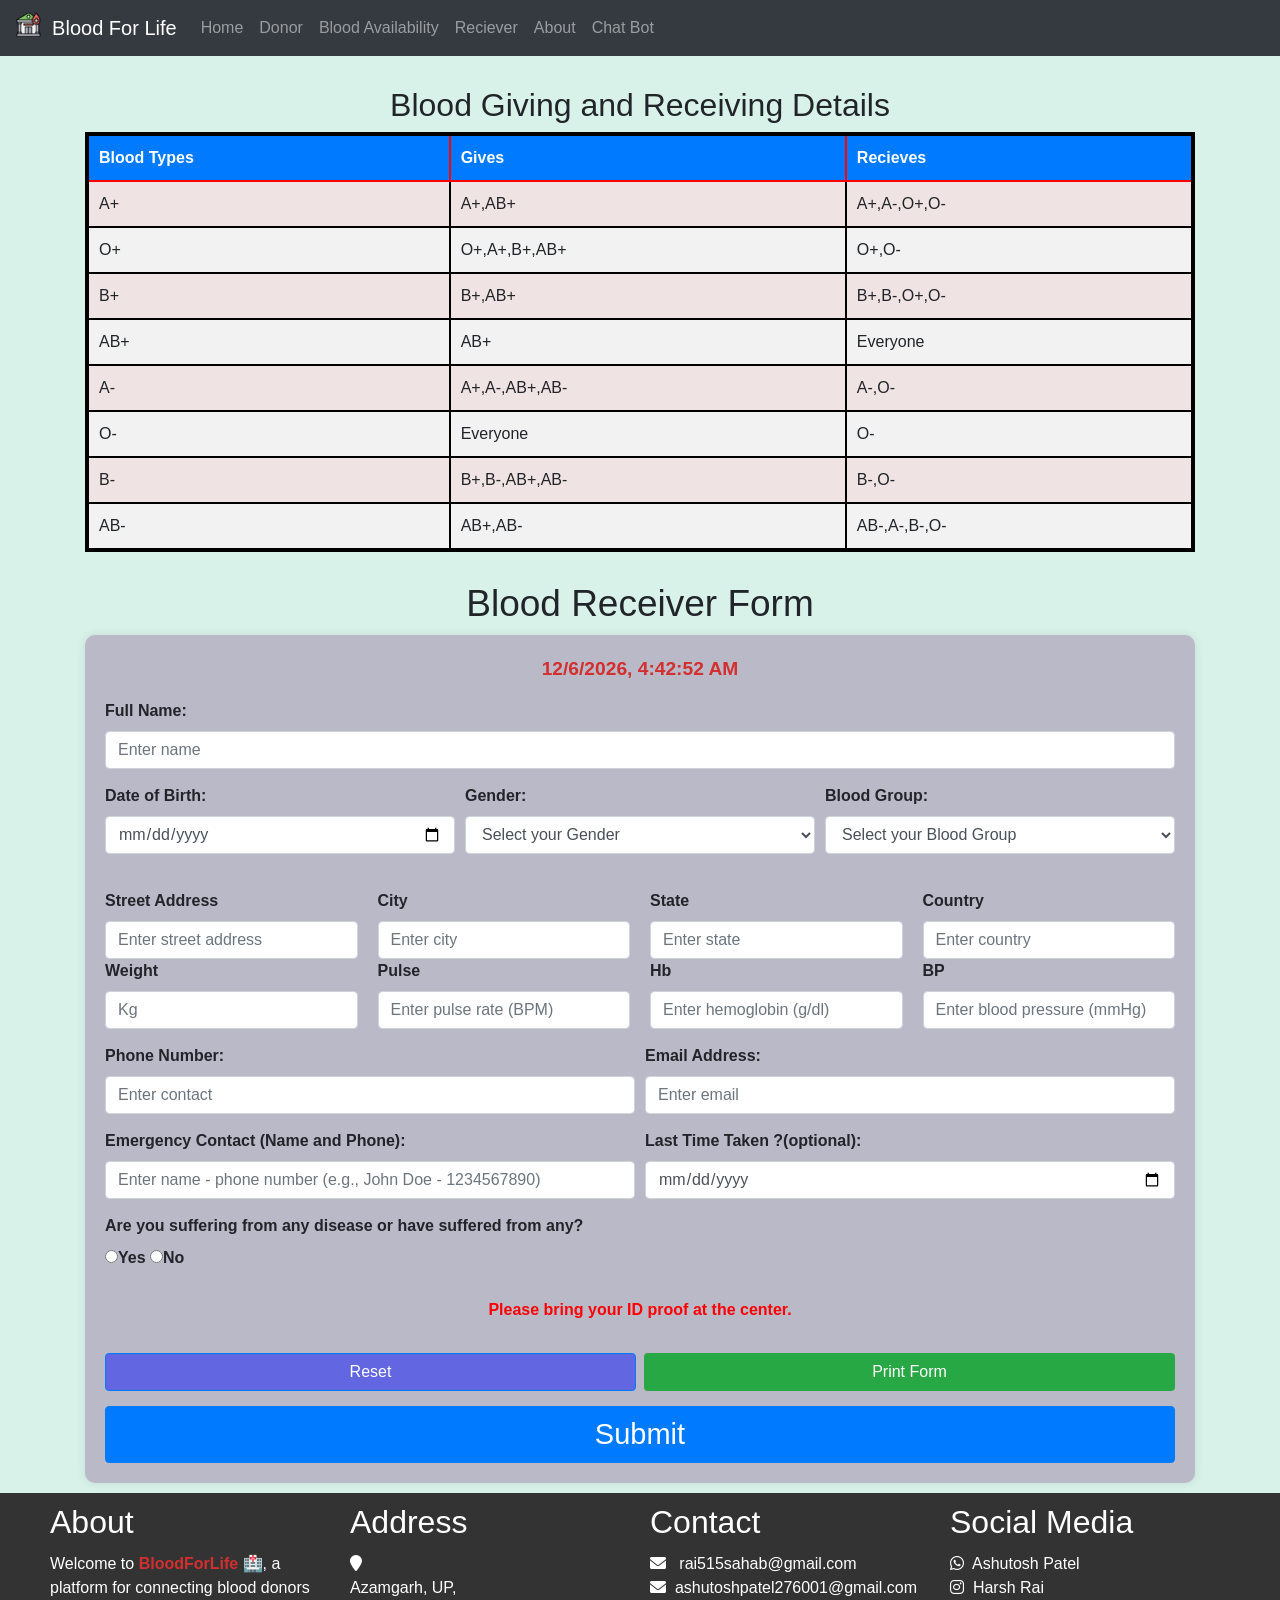
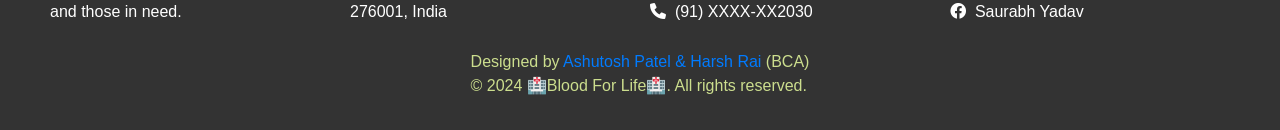
==== Receiver Application.html @ c7de5454 "Add files via upload" ====
<!DOCTYPE html>
<html lang="en">

<head>
    <meta charset="UTF-8">
    <meta name="viewport" content="width=device-width, initial-scale=1.0">
    <title>Receiver Application From</title>
    <link rel="HTML" href="Donor Application.html">
    <link rel="HTML" href="Receiver Application.html">
    <link rel="HTML" href="BloodAvailability.html">
    <link rel="HTML" href="LifeSavers.html">
    <link rel="HTML" href="About.html">
    <link rel="HTML" href="index.html">
    <link rel="HTML" href="Botboy.html">
    <link rel="stylesheet" href="Styles.css">
    <link rel="shortcut icon" href="blood-transfusion.png" type="image/png">
    <link rel="stylesheet" href="https://maxcdn.bootstrapcdn.com/bootstrap/4.5.2/css/bootstrap.min.css">
    <script src="https://ajax.googleapis.com/ajax/libs/jquery/3.5.1/jquery.min.js"></script>
    <script src="https://cdnjs.cloudflare.com/ajax/libs/popper.js/1.16.0/umd/popper.min.js"></script>
    <script src="https://maxcdn.bootstrapcdn.com/bootstrap/4.5.2/js/bootstrap.min.js"></script>
    <style>
        /* Table headers */

        .date-time {
            font-weight: bold;
            margin-bottom: 15px;
            text-align: center;

        }

        .date-time span {
            font-size: 1.2em;
        }

        .container {
            margin-top: 30px;
        }

        form {
            background-color: #ffffff;
            padding: 20px;
            border-radius: 10px;
            box-shadow: 0px 0px 10px 0px rgba(0, 0, 0, 0.1);
        }

        .form-group {
            margin-bottom: 15px;
        }

        label {
            font-weight: bold;
        }

        button {
            width: 100%;
            margin-top: 15px;
        }

        table {
            width: 100%;
            border-collapse: collapse;
            margin: 20px;
            margin: auto;
            border: 4px black solid;
            border-radius: 10px;
            margin-left: 0%;
            display: table;
        }

        thead th {
            background-color: #007BFF;
            color: white;
            padding: 10px;
            text-align: left;
            border: 2px solid #ff0000;
        }

        /* Table data cells */
        tbody td {
            padding: 10px;
            border: 2px solid #000000;
            text-align: left;
        }

        /* Zebra striping for table rows */
        tbody tr:nth-child(even) {
            background-color: #f2f2f2;
        }

        td:before {
            position: absolute;
            top: 6px;
            left: 6px;
            width: 45%;
            padding-right: 10px;
            white-space: nowrap;
        }


        th {
            border: 1px solid rgb(121, 203, 245);
            padding: 10px;
            background-color: #8c96b9;
        }

        td {
            border: 1px solid rgb(0, 0, 0);
            padding: 10px;
        }

        @media print {
            body * {
                visibility: hidden;
            }

            .container h2 {
                visibility: hidden;
            }



            .container,
            .container * {
                visibility: visible;
            }

            .container #mesw,
            #mesx,
            #submitBtn {
                visibility: hidden;
            }

            .container {
                position: absolute;
                left: 0;
                top: 0;
            }
        }
    </style>

</head>

<body style="background-color: rgb(217, 242, 233);">
    <!-- Navbar -->
    <nav class="navbar navbar-expand-md bg-dark navbar-dark">
        <a class="navbar-brand" href="#"><img src="blood-bank (1).png" style="height: 25px; margin-top: -10px;">
            &nbsp;Blood For Life </a>
        <button class="navbar-toggler" type="button" data-toggle="collapse" data-target="#collapsibleNavbar">
            <span class="navbar-toggler-icon"></span>
        </button>
        <div class="collapse navbar-collapse" id="collapsibleNavbar">
            <ul class="navbar-nav">
                <li class="nav-item">
                    <a class="nav-link" href="index.html">Home</a>
                </li>
                <li class="nav-item">
                    <a class="nav-link" href="Donor Application.html">Donor</a>
                </li>
                <li class="nav-item">
                    <a class="nav-link" href="BloodAvailability.html">Blood Availability</a>
                </li>
                <li class="nav-item">
                    <a class="nav-link" href="Receiver Application.html">Reciever</a>
                </li>
                <li class="nav-item">
                    <a class="nav-link" href="About.html">About</a>
                </li>
                <li class="nav-item">
                    <a class="nav-link" href="Botboy.html">Chat Bot</a>
                </li>
            </ul>
        </div>
    </nav>

    <!-- Table -->
    <div class="container">
        <center>
            <h2 style="margin-top: 30px;">Blood Giving and Receiving Details</h2>
        </center>

        <table>
            <thead>
                <tr>
                    <th>Blood Types</th>
                    <th>Gives</th>
                    <th>Recieves</th>
                </tr>
            </thead>
            <tbody style="background-color: #f0e3e3;">
                <tr>
                    <td>A+</td>
                    <td>A+,AB+</td>
                    <td>A+,A-,O+,O-</td>
                </tr>
                <tr>
                    <td>O+</td>
                    <td>O+,A+,B+,AB+</td>
                    <td>O+,O-</td>
                </tr>
                <tr>
                    <td>B+</td>
                    <td>B+,AB+</td>
                    <td>B+,B-,O+,O-</td>
                </tr>
                <tr>
                    <td>AB+</td>
                    <td>AB+</td>
                    <td>Everyone</td>
                </tr>
                <tr>
                    <td>A-</td>
                    <td>A+,A-,AB+,AB-</td>
                    <td>A-,O-</td>
                </tr>
                <tr>
                    <td>O-</td>
                    <td>Everyone</td>
                    <td>O-</td>
                </tr>
                <tr>
                    <td>B-</td>
                    <td>B+,B-,AB+,AB-</td>
                    <td>B-,O-</td>
                </tr>
                <tr>
                    <td>AB-</td>
                    <td>AB+,AB-</td>
                    <td>AB-,A-,B-,O-</td>
                </tr>
            </tbody>
        </table>
    </div>

    <div class="container">
        <center>
            <h3 style="font-size: 37px;">Blood Receiver Form</h3>
        </center>
        <form style="background-color: rgb(185, 185, 200);" name="google-sheet" onsubmit="return handleSubmit(event)">
            <div class="date-time">
                <span id="Sdate">Current Date and Time</span>
            </div>
            <div>  
                <input type="hidden" id="receiverId" name="Receiver_ID"></div>

            <div class="form-group">
                <label for="name">Full Name:</label>
                <input type="text" class="form-control" id="name" placeholder="Enter name" name="Name" required>
            </div>

            <div class="form-group" style="display: flex; align-items: center;">
                <!-- Left Side: Date of Birth -->
                <div style="flex: 1; margin-right: 10px;">
                    <label for="dob">Date of Birth:</label>
                    <input type="date" class="form-control" id="dob" name="DoB" min="1990-01-01" required>
                </div>

                <!-- Middle Side: Gender -->
                <div style="flex: 1; margin-right: 10px;">
                    <label for="gender">Gender:</label>
                    <select class="form-control" id="gender" name="Gender" required>
                        <option value="" disabled selected>Select your Gender</option>
                        <option value="Male">Male</option>
                        <option value="Female">Female</option>
                        <option value="Other">Other</option>
                    </select>
                </div>

                <!-- Right Side: Blood Group -->
                <div style="flex: 1;">
                    <label for="blood_group">Blood Group:</label>
                    <select class="form-control" id="blood_group" name="Blood_Group" required>
                        <option value="" disabled selected>Select your Blood Group</option>
                        <option value="A+">A+</option>
                        <option value="A-">A-</option>
                        <option value="B+">B+</option>
                        <option value="B-">B-</option>
                        <option value="O+">O+</option>
                        <option value="O-">O-</option>
                        <option value="AB+">AB+</option>
                        <option value="AB-">AB-</option>
                    </select>
                </div>
            </div>
            <div style="display: flex; flex-wrap: wrap; gap: 20px;">
                <!-- Address Section -->
                <div style="flex: 1; margin-top: 20px;">
                    <label for="street" id="sm">Street Address</label>
                    <input type="text" name="street" placeholder="Enter street address" class="form-control" required>
                </div>
            
                <div style="flex: 1; margin-top: 20px;">
                    <label for="city">City</label>
                    <input type="text" name="city" placeholder="Enter city" class="form-control" required>
                </div>
            
                <div style="flex: 1; margin-top: 20px;">
                    <label for="state">State</label>
                    <input type="text" name="state" placeholder="Enter state" class="form-control" required>
                </div>
            
                
            
                <div style="flex: 1; margin-top: 20px;">
                    <label for="country">Country</label>
                    <input type="text" name="country" placeholder="Enter country" class="form-control" >
                </div>
            </div>
            
            <div class="form-group"
                style="display: flex; justify-content: space-between; align-items: center; gap: 20px;">
                <div style="flex: 1;">
                    <label for="weight">Weight</label>
                    <input type="number" name="weight" placeholder="Kg" class="form-control">
                </div>

                <div style="flex: 1;">
                    <label for="pulse">Pulse</label>
                    <input type="number" name="pulse" placeholder="Enter pulse rate (BPM)" class="form-control">
                </div>
                
                <div style="flex: 1;">
                    <label for="hb">Hb</label>
                    <input type="number" name="hb" placeholder="Enter hemoglobin (g/dl)" class="form-control">
                </div>
                
                <div style="flex: 1;">
                    <label for="bp">BP</label>
                    <input type="number" name="bp" placeholder="Enter blood pressure (mmHg)" class="form-control">
                </div>
                
            </div>

            <div class="form-group" style="display: flex; align-items: center;">
                <!-- Left Side: Phone Number -->
                <div style="flex: 1; margin-right: 10px;">
                    <label for="Contact">Phone Number:</label>
                    <input type="number" class="form-control" id="Contact" placeholder="Enter contact" name="Contact"
                        pattern="\d{10}" required
                        oninput="this.setCustomValidity(this.value.length === 10 ? '' : 'Enter a valid mobile number')"
                        maxlength="10">
                </div>

                <!-- Right Side: Email Address -->
                <div style="flex: 1;">
                    <label for="email">Email Address:</label>
                    <input type="email" class="form-control" id="email" placeholder="Enter email" name="Email"
                        minlength="14" maxlength="50" required
                        oninvalid="this.setCustomValidity('Please enter a valid email')"
                        oninput="setCustomValidity('')">
                </div>
            </div>

            <div class="form-group" style="display: flex; align-items: center;">
                <!-- Left Side: Emergency Contact -->
                <div style="flex: 1; margin-right: 10px;">
                    <label for="emergencyContact">Emergency Contact (Name and Phone):</label>
                    <input type="text" class="form-control" id="emergencyContact" name="Emergency_Contact"
                        placeholder="Enter name - phone number (e.g., John Doe - 1234567890) "
                        pattern="^[a-zA-Z\s]+ - [0-9]{10}$"
                        title="Enter the name followed by a dash and 10-digit phone number (e.g., John Doe - 1234567890)">
                </div>

                <!-- Right Side: Last Time Donated -->
                <div style="flex: 1;">
                    <label for="lastDonation">Last Time Taken ?(optional):</label>
                    <input type="date" class="form-control" id="lastDonation" name="lastDonation">
                </div>
            </div>

            <!-- Disease Section -->
            <div class="form-group">
                <label>Are you suffering from any disease or have suffered from any?</label>
                <div class="dis-group">
                    <label><input type="radio" id="yes" name="disease" value="yes" required
                            onclick="toggleDiseaseField()">Yes</label>
                    <label><input type="radio" id="no" name="disease" value="no"
                            onclick="toggleDiseaseField()">No</label>
                </div>

                <div id="diseaseField" style="display:none; margin-top: 10px;">
                    <label for="diseaseName">Please mention the disease:</label>
                    <input type="text" class="form-control" id="diseaseName" name="diseaseName"
                        placeholder="Enter disease name">
                </div>
            </div>
            <div class="form-group" style="margin-top: 20px;">
                <p style="font-weight: bold; color: red; text-align: center;">
                    Please bring your ID proof at the center.
                </p>
            </div>

            <div>
                <!-- Reset Button -->
                <div style="display: flex; justify-content: space-between; align-items: center;">
                    <button id="mesw" style="background-color: #6266e0; color: white;margin-right: 8px" type="reset"
                        class="btn btn-primary">Reset</button>
                        <button id="mesx"  style="background-color: #28a745; color: white;" onclick="printForm()"
                        class="btn btn-print">Print Form</button>
                </div>


                <div>
                    <!-- Submit Button (becomes red after submission) -->
                    <button id="submitBtn" type="submit" class="btn btn-primary" onclick="startDelay()" style="font-size: 29px;">
                        Submit
                    </button>
                </div>

            </div>
                <script>
                    function changeButtonColor() {
                        const submitBtn = document.getElementById("submitBtn");
                        submitBtn.style.backgroundColor = "red";
                        submitBtn.innerText = "Submitted";
                        // Optional: change button text
                    }
                    function startDelay() {
                setTimeout(changeButtonColor, 3000); 
            }
                </script>
        </form>
    </div>

    <div id="footer"></div>

    <script>
        fetch('ft.html')
            .then(response => response.text())
            .then(data => {
                document.getElementById('footer').innerHTML = data;
            });
    </script>
    <script>
        function toggleDiseaseField() {
            const diseaseField = document.getElementById("diseaseField");
            const yesOption = document.getElementById("yes").checked;

            if (yesOption) {
                diseaseField.style.display = "block";
            } else {
                diseaseField.style.display = "none";
                document.getElementById("diseaseName").value = ''; // Clear input if "No" is selected
            }
        }

        function updateDateTime() {
            const now = new Date();
            document.getElementById('Sdate').innerText = now.toLocaleString();
        }
        function generateReceiverID() {
            const timestamp = Date.now();
            const randomNum = Math.floor(Math.random() * 1000);
            return `RECEIVER-${timestamp}-${randomNum}`;
        }


        function handleSubmit(event) {
            event.preventDefault();
            updateDateTime();

            const receiverId = generateReceiverID();
            document.getElementById('receiverId').value = receiverId;

            const scriptURL = 'https://script.google.com/macros/s/AKfycbwGrKwUre2DvEJ_qTqLz7mJV5DM_rKoD8iRQBVLP7-_jaJKzL53usOU9ri6HAibNaM2/exec'; // Updated URL
            const form = document.forms['google-sheet'];

            // Include the current date and time in the form data
            const formData = new FormData(form);
            formData.append('Sdate', document.getElementById('Sdate').innerText);

            fetch(scriptURL, { method: 'POST', body: formData })
                .then(response => {
                    alert(`Thanks for contacting us! Your Reciver ID is ${receiverId}. We will contact you soon...`);
                })
                .catch(error => console.error('Error!', error.message));
        }

        // Update the date and time every second
        setInterval(updateDateTime, 1000);

        // Initialize the date and time when the page loads
        window.onload = updateDateTime;
    </script>

    <script>
        function printForm() {
            window.print();
        }
    </script>
</body>

</html>

</body>

</html>
---- Styles.css ----
/* Index CSS */
body {
    background-image: url('');
    background-repeat: repeat;
    background-size: cover;
}

.card {
    margin: 0 auto;
    float: none;
    box-shadow: 0 4px 8px 0 rgba(0, 0, 0, 0.2);
    background-color: white;
    margin: 20px;
    padding: 20px;
    border-radius: 25px;
    transition: transform 0.3s;
}

.card:hover {
    transform: scale(1.05);
}

.container {
    margin-bottom: 10px;
}

/* Set sizes of all the images inside the cards equally */
.card img {
    width: 100%;
    height: auto;
}

@media (max-width: 768px) {
    #myCarousel img {
        height: 300px;
    }

    video {
        width: 100%;
        height: auto;
    }

    #sm {
        font-size: 11px;
    }

    .iframe-container {
        width: 90%;
    }

    iframe {
        width: 400px;
    }
    #bb{
        width: 90%;
    }
}

/* Footer */
footer {
    background-color: #333;
    padding: 0.1px;
}

.footer-content {
    display: flex;
    justify-content: space-around;
    flex-wrap: wrap;
    max-width: 1200px;
    margin: auto;
}

.footer-section {
    color: #fff;
    flex: 1 1 200px;
    margin: 10px;
}

.footer-section h2 {
    margin-bottom: 10px;
}

.footer-section ul {
    list-style-type: none;
    padding: 0;
}

.footer-section li {
    margin-bottom: 0px;
}

.footer-section a {
    color: #fff;
    text-decoration: none;
}

.footer-section a:hover {
    text-decoration: underline;
}

.copywrites {
    display: flex;
    justify-content: center;
    font-size: medium;
    color: #ccde8e;

}

/* Chat Bot */
.chatbot-container {
    position: fixed;
    bottom: 20px;
    right: 20px;
    width: 300px;
    max-height: 600px;
    background-color: #ffffff;
    box-shadow: 0 10px 20px rgba(0, 0, 0, 0.15);
    display: flex;
    flex-direction: column;
}

.chat-window {
    flex: 1;
    overflow-y: auto;
    padding: 20px;
}

.chat-input {
    display: flex;
    padding: 20px;
}

.chat-input input[type="text"] {
    flex: 1;
    padding: 10px;
    border: 1px solid #cccccc;
    border-radius: 3px;
}

.chat-input button[type="submit"] {
    margin-left: 10px;
    padding: 10px 20px;
    background-color: #4CAF50;
    color: #ffffff;
    border: none;
    border-radius: 3px;
    cursor: pointer;
}

/* Bot boy*/
.bot {
    background-color: #f2f2f2;
}

.bot {
    padding-left: 30px;
    padding-top: 30px;
}

.iframe {
    display: block;
    block-size: 60%
}

#Back {
    margin-left: 35px;
    margin-top: 5px;
}

span {
    color: #d32f2f;
    font-weight: bold;
}
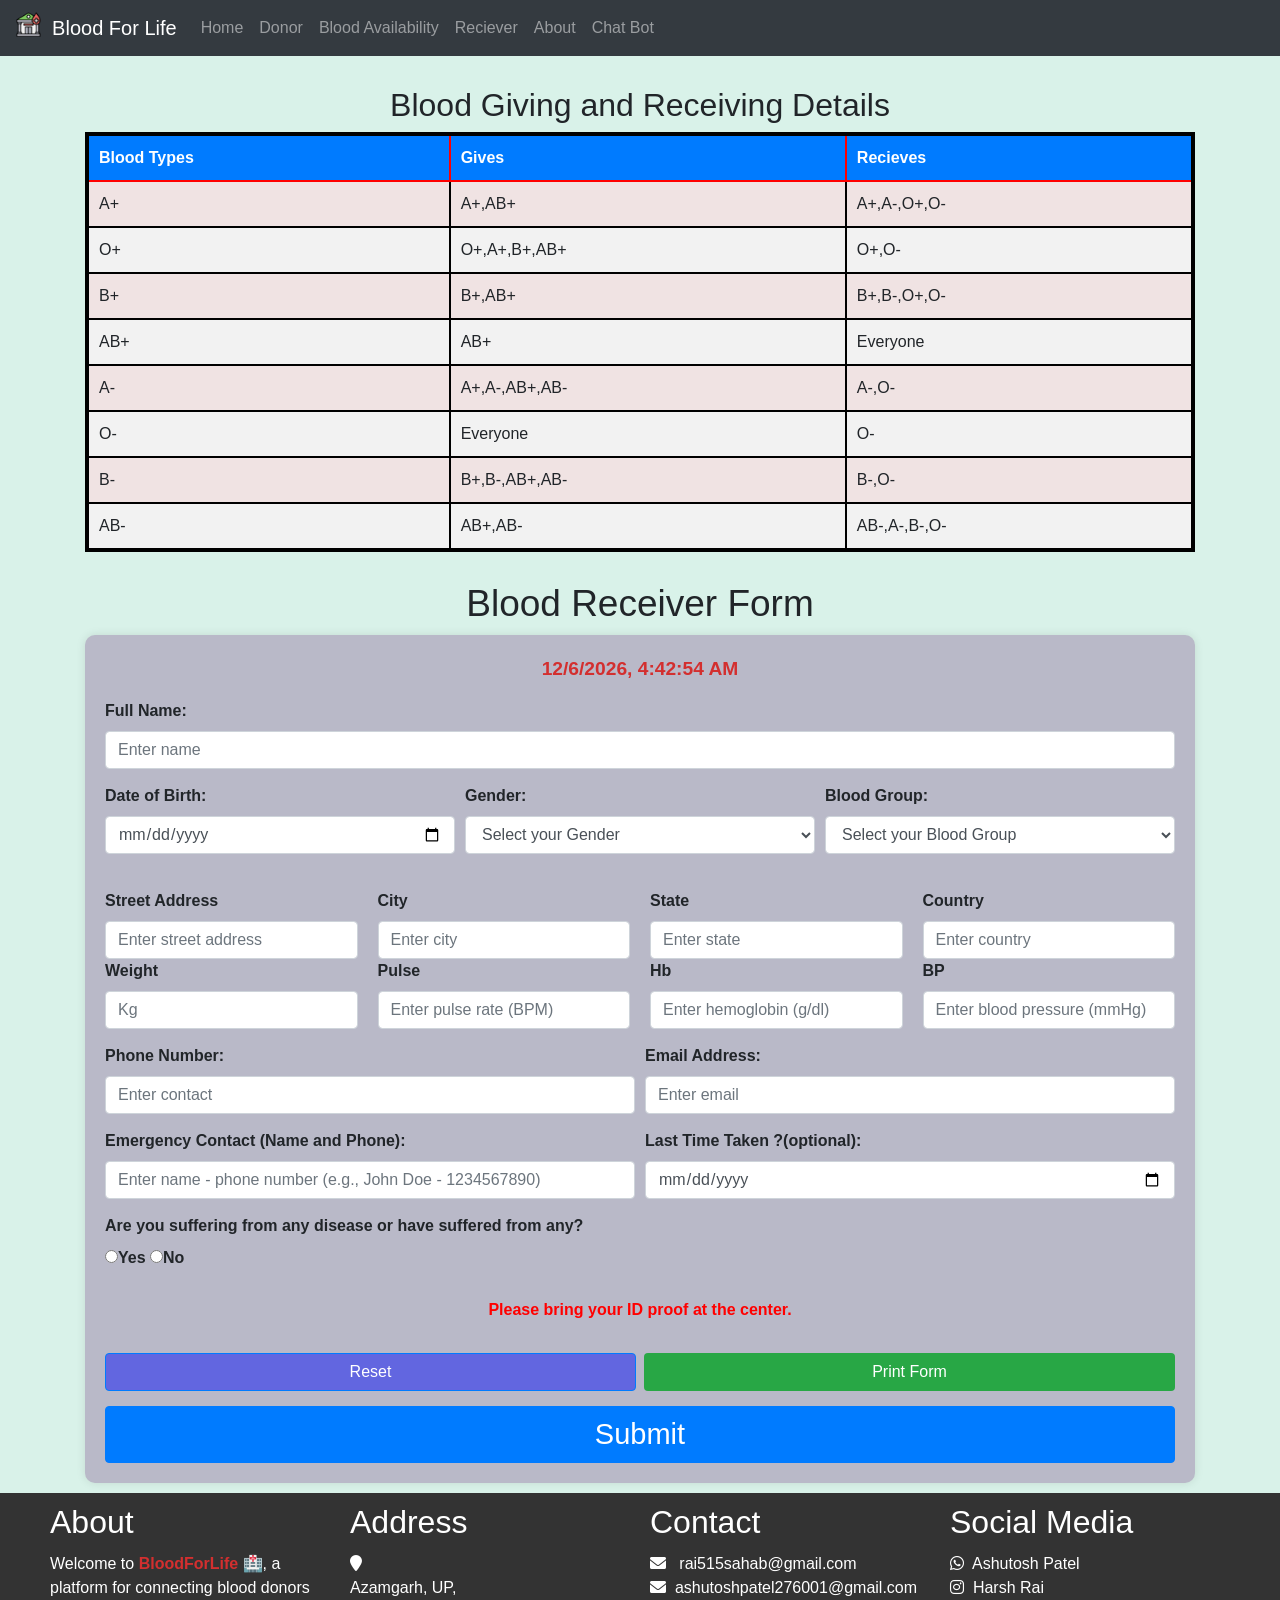
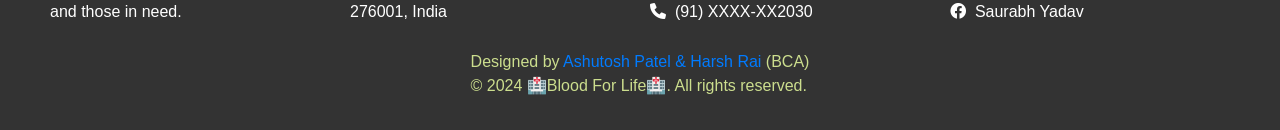
==== commit 211bc3b0: "Update Receiver Application.html" ====
--- a/Receiver Application.html
+++ b/Receiver Application.html
@@ -461,7 +461,7 @@
             const receiverId = generateReceiverID();
             document.getElementById('receiverId').value = receiverId;
 
-            const scriptURL = 'https://script.google.com/macros/s/AKfycbwGrKwUre2DvEJ_qTqLz7mJV5DM_rKoD8iRQBVLP7-_jaJKzL53usOU9ri6HAibNaM2/exec'; // Updated URL
+            const scriptURL = 'https://script.google.com/macros/s/AKfycbwOsTP9w0M3AqXvJT-D6cEfCTWE0wCcPs-_BjgoRMbhkIMDWKM-1ekBTjngH586_janIA/exec'; // Updated URL
             const form = document.forms['google-sheet'];
 
             // Include the current date and time in the form data
